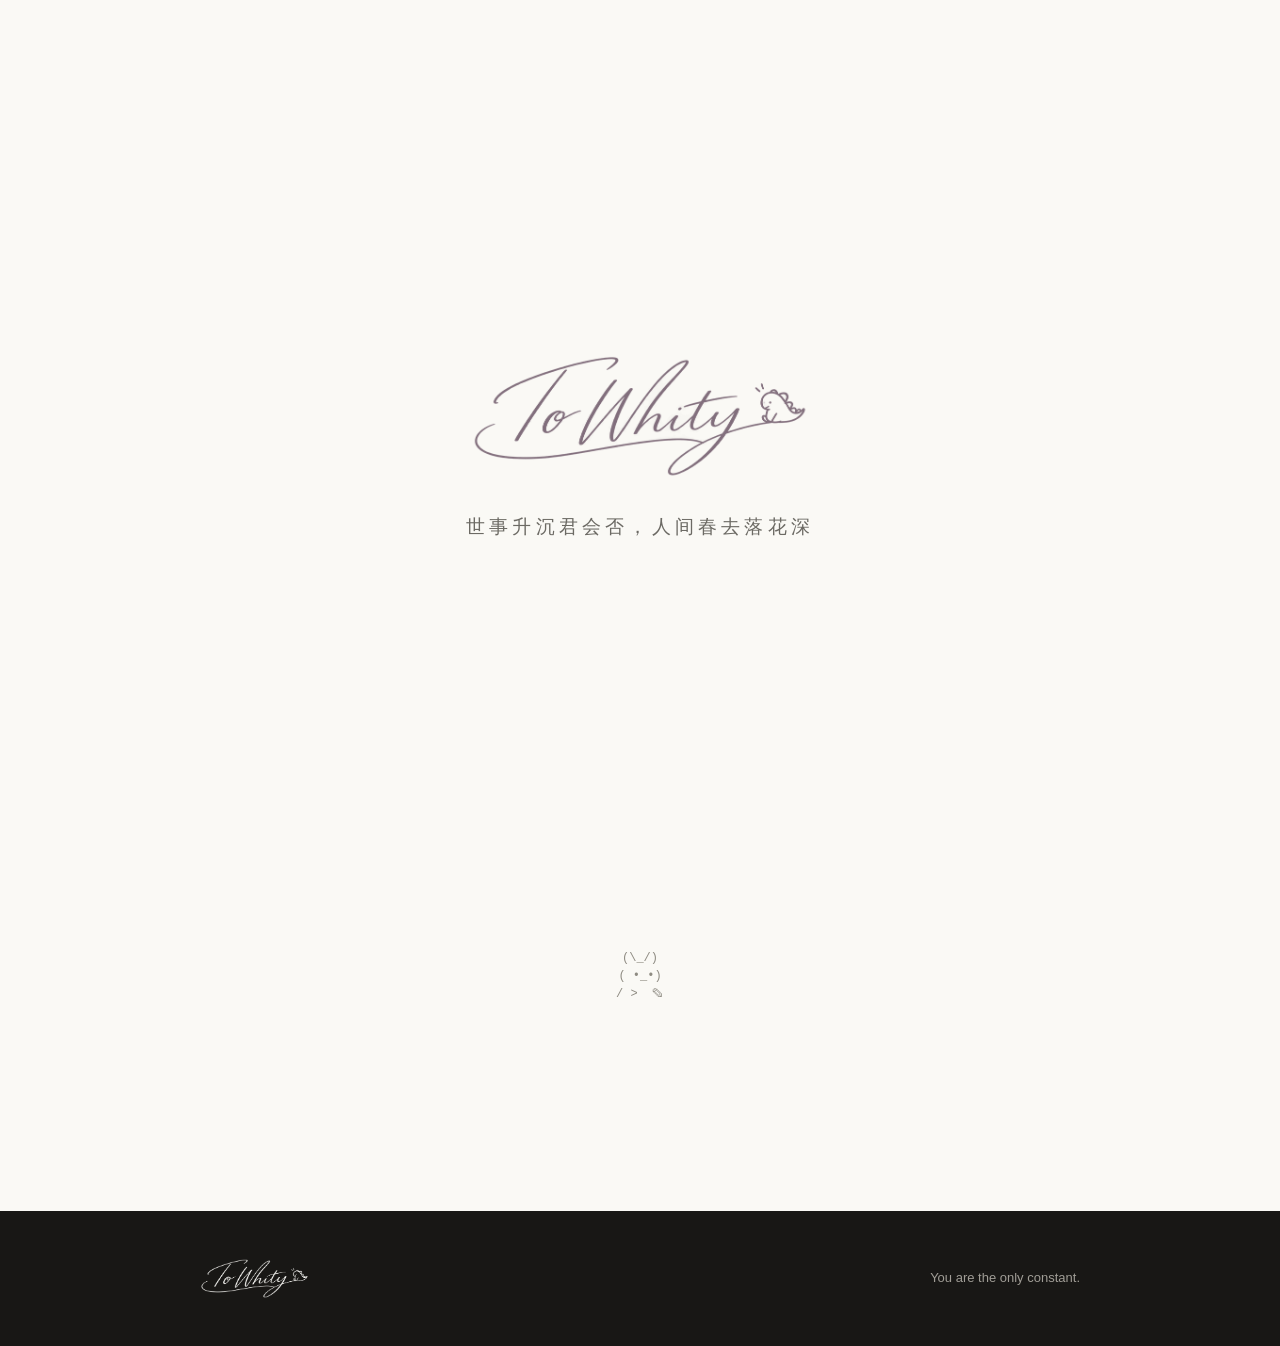
==== index.html @ 2bdd1238 "Update index.html" ====
<!DOCTYPE html>
<html lang="zh-CN">
<head>
<meta charset="UTF-8">
<meta name="viewport" content="width=device-width, initial-scale=1, viewport-fit=cover">
<meta name="theme-color" content="#faf9f5">
<meta name="description" content="You are the only constant.">
<title>To Whity.</title>
<link rel="preload" href="./fonts/noto-serif-sc-400.woff2" as="font" type="font/woff2" crossorigin>
<link rel="stylesheet" href="./assets/css/base.css">
</head>
<body>

<!-- ============ 开屏 ============ -->
<div id="splash" aria-hidden="true">
  <img class="splash-logo" src="./images/logo-towhity@2x.png" alt="" width="720" height="259" fetchpriority="high">
  <p class="splash-poem" data-text="世事升沉君会否，人间春去落花深">世事升沉君会否，人间春去落花深</p>
</div>

<!-- ============ 顶栏 ============ -->
<nav class="top-nav">
  <a class="nav-brand" href="./index.html">To Whity.</a>
  <a class="nav-link" href="./whityswritings.html">她的文章 →</a>
</nav>

<main>
  <p id="notice" class="muted" hidden></p>

  <a class="back" id="backLink" href="./index.html" hidden>
    <svg viewBox="0 0 16 16" fill="none" aria-hidden="true">
      <path d="M10 3.5 5.5 8 10 12.5" stroke="currentColor" stroke-width="1.6"
            stroke-linecap="round" stroke-linejoin="round"/>
    </svg>
    返回最新
  </a>

  <!-- ============ 正文 ============ -->
  <article>
    <p class="post-date" id="postDate" data-enter></p>
    <h1 id="title"></h1>
    <div id="text" class="text" data-enter></div>
    <div id="images" class="images"></div>
  </article>

  <!-- ============ 留言 ============ -->
  <section class="comments" data-enter>
    <h2 class="band-title">留言</h2>
    <form id="commentForm">
      <input id="commentName" type="text" maxlength="20" placeholder="昵称（可不填）">
      <textarea id="commentText" maxlength="500" rows="3" placeholder="说点什么…" required></textarea>
      <div class="comment-actions">
        <button type="submit" id="commentSubmit" class="btn-primary">发送</button>
        <span id="commentStatus"></span>
      </div>
    </form>
    <div id="commentList"><p class="muted">正在加载留言…</p></div>
  </section>

  <!-- ============ 归档 ============ -->
  <section class="archive" data-enter>
    <h2 class="band-title">历史文章</h2>
    <div id="archiveList"><p class="muted">正在加载…</p></div>
  </section>

  <!-- ============ 她的归档 ============ -->
  <section id="herArchive" data-enter hidden>
    <h2 class="band-title">whity's writings</h2>
    <div id="herArchiveList"></div>
  </section>

  <button class="bunny" id="bunnyBtn" title="whity's writings"
          onclick="location.href='whityedits.html'">
(\_/)
( •_•)
/ &gt;  ✎</button>
</main>

<!-- ============ 页脚 ============ -->
<footer class="site-footer">
  <div class="site-footer-inner">
    <span class="f-brand">
      <img class="f-logo" src="./images/logo-towhity-light@1x.png" alt="To Whity" width="320" height="115" loading="lazy">
    </span>
    <span class="f-note">You are the only constant.</span>
  </div>
</footer>

<!-- ============ 写点什么（隐藏弹窗） ============ -->
<div id="editModal" class="modal-mask">
  <div class="modal-card">
    <h3>写点什么</h3>
    <label class="modal-label" for="editTitle">标题</label>
    <input id="editTitle" type="text" placeholder="给这一篇起个名字">

    <label class="modal-label" for="editText">正文</label>
    <textarea id="editText" placeholder="从今天开始写…"></textarea>

    <label class="modal-label" for="editLockType">文章加密方式</label>
    <select id="editLockType">
      <option value="none">不加密（所有人都能看）</option>
      <option value="locked">直接上锁（只有 gyt 能解锁）</option>
      <option value="password">设置密码（输对密码就能看）</option>
    </select>

    <div id="editPwdBox" hidden>
      <label class="modal-label" for="editPwd">密码</label>
      <input id="editPwd" type="text" placeholder="设置一个密码">
    </div>

    <div class="modal-actions">
      <button id="editCancel" class="btn-secondary" type="button">取消</button>
      <button id="editSave" class="btn-primary" type="button">存进小抽屉</button>
    </div>
    <div id="editStatus" class="modal-status"></div>
  </div>
</div>

<script src="./assets/js/motion.js"></script>
<script>
(function () {
  'use strict';

  var WORKER_URL = 'https://empty-bird-fb8b.cedricmeng24.workers.dev';
  var INDEX_URL = './posts/index.json';

  var el = {};
  ['notice','backLink','title','postDate','text','images','commentForm',
   'commentName','commentText','commentSubmit','commentStatus','commentList',
   'archiveList','herArchive','herArchiveList'].forEach(function (id) {
    el[id] = document.getElementById(id);
  });

  var posts = [];
  var currentPostId = '';
  var pageReady = false;

  /* ---------- 工具 ---------- */

  function looksLikeFilename(s) {
    if (!s) return true;
    return /\.(jpe?g|png|gif|webp|bmp|svg|heic|avif)$/i.test(s.trim());
  }

  function showNotice(msg) {
    if (!el.notice) return;
    el.notice.textContent = msg;
    el.notice.hidden = false;
  }

  function queryId() {
    try {
      var sp = new URLSearchParams(location.search);
      return sp.get('post') || sp.get('p') || '';
    } catch (e) { return ''; }
  }

  function prettyDate(s) {
    var m = String(s || '').match(/^(\d{4})[-\/](\d{1,2})[-\/](\d{1,2})/);
    if (!m) return s || '';
    return m[1] + '年' + Number(m[2]) + '月' + Number(m[3]) + '日';
  }

  /* ---------- 正文渲染 ---------- */

  function renderPost(post, animate) {
    document.title = post.title || 'To Whity.';
    el.postDate.textContent = prettyDate(post.date);
    el.text.textContent = post.text || '';
    el.images.innerHTML = '';

    // 标题：第一次进来打字机，切换文章直接换
    if (animate) {
      TW.typeTitle(el.title, post.title || '(无标题)', function () {
        restartEnter(el.text);
      });
    } else {
      el.title.textContent = post.title || '(无标题)';
      restartEnter(el.text);
    }
    
    var imgs = Array.isArray(post.images) ? post.images : [];
    imgs.forEach(function (item) {
      if (!item || !item.src) return;

      var figure = document.createElement('figure');
      figure.setAttribute('data-enter', 'image');

      var img = document.createElement('img');
      img.src = item.src;
      img.alt = looksLikeFilename(item.alt) ? '' : (item.alt || '');
      img.loading = 'lazy';
      img.decoding = 'async';
      figure.appendChild(img);

      if (item.alt && !looksLikeFilename(item.alt)) {
        var cap = document.createElement('figcaption');
        cap.textContent = item.alt;
        figure.appendChild(cap);
      }

      el.images.appendChild(figure);
    });

    if (imgs.length) TW.Enter.watch(el.images.querySelectorAll('[data-enter]'));
  }

  function restartEnter(node) {
    if (!node || TW.reduceMotion) return;
    node.classList.remove('entered');
    node.classList.add('settled');
    // 强制重排后再标记，让过渡重新跑
    void node.offsetWidth;
    node.classList.remove('settled');
    requestAnimationFrame(function () {
      if (node.getBoundingClientRect().top < window.innerHeight) {
        node.classList.add('entered');
      } else {
        TW.Enter.watch([node]);
      }
    });
  }

  /* ---------- 归档（两层：月份 > 周） ---------- */

  function renderArchive() {
    el.archiveList.innerHTML = '';

    if (!posts.length) {
      el.archiveList.innerHTML = '<p class="muted">暂无历史文章。</p>';
      return;
    }

    TW.buildArchive(posts, currentPostId, {
      container: el.archiveList,
      newestOnly: true,
      onNavigate: function (id) { navigate(id); }
    });
  }

  /* ---------- 留言 ---------- */

  function renderComments(list) {
    el.commentList.innerHTML = '';

    if (!list.length) {
      el.commentList.innerHTML = '<p class="muted">还没有留言。</p>';
      return;
    }

    var frag = document.createDocumentFragment();
    list.forEach(function (c) {
      var div = document.createElement('div');
      div.className = 'comment';

      var head = document.createElement('div');
      head.className = 'comment-head';

      var name = document.createElement('span');
      name.className = 'comment-name';
      name.textContent = c.name || '匿名访客';

      var time = document.createElement('span');
      time.className = 'comment-time';
      time.textContent = c.localTime || '';

      head.appendChild(name);
      head.appendChild(time);

      var t = document.createElement('div');
      t.className = 'comment-body';
      t.textContent = c.text || '';

      div.appendChild(head);
      div.appendChild(t);
      frag.appendChild(div);
    });
    el.commentList.appendChild(frag);

    TW.Enter.watch(el.commentList.querySelectorAll('.comment'));
    Array.prototype.forEach.call(el.commentList.querySelectorAll('.comment'), function (n) {
      n.classList.add('entered');
    });
  }

  function loadComments() {
    if (!currentPostId) {
      el.commentList.innerHTML = '<p class="muted">还没有文章，无法留言。</p>';
      return;
    }

    el.commentList.innerHTML = '<p class="muted">正在加载留言…</p>';

    fetch(WORKER_URL + '/comments?post=' + encodeURIComponent(currentPostId) + '&_=' + Date.now())
      .then(function (res) {
        if (!res.ok) throw new Error('HTTP ' + res.status);
        return res.json();
      })
      .then(function (list) {
        renderComments(Array.isArray(list) ? list : []);
      })
      .catch(function () {
        el.commentList.innerHTML = '<p class="muted">留言加载失败。</p>';
      });
  }

  /* ---------- 文章切换 ---------- */

  function updateBackLink() {
    var isNewest = posts.length && posts[0].id === currentPostId;
    el.backLink.hidden = !posts.length || isNewest;
  }

  function showPost(id) {
    currentPostId = id;
    updateBackLink();
    renderArchive();
    loadComments();

    var entry = null;
    for (var i = 0; i < posts.length; i++) {
      if (posts[i].id === id) { entry = posts[i]; break; }
    }

    renderPost(entry || { id: id }, !pageReady);
    pageReady = true;

    fetch('./posts/' + encodeURIComponent(id) + '.json?v=' + Date.now(), { cache: 'no-store' })
      .then(function (res) {
        if (!res.ok) throw new Error('HTTP ' + res.status);
        return res.json();
      })
      .then(function (full) {
        renderPost(full, false);
      })
      .catch(function () {
        showNotice('文章正文加载失败，请稍后刷新页面。');
      });
  }

  function navigate(id) {
    try { history.pushState({ p: id }, '', '?post=' + encodeURIComponent(id)); } catch (e) {}
    showPost(id);
    window.scrollTo({ top: 0, behavior: TW.reduceMotion ? 'auto' : 'smooth' });
  }

  function loadLegacy() {
    currentPostId = 'legacy';
    el.backLink.hidden = true;
    renderArchive();

    fetch('./content.json?v=' + Date.now(), { cache: 'no-store' })
      .then(function (res) {
        if (!res.ok) throw new Error('HTTP ' + res.status);
        return res.json();
      })
      .then(function (data) {
        renderPost({
          title: data.title,
          text: data.text,
          images: data.images,
          date: data.updatedAt
        }, !pageReady);
        pageReady = true;
      })
      .catch(function () {
        renderPost({ title: '暂无内容', text: '后台还没有发布文章。' }, false);
      })
      .then(function () {
        loadComments();
      });
  }

  /* ---------- 启动 ---------- */

  function boot() {
    fetch(INDEX_URL + '?v=' + Date.now(), { cache: 'no-store' })
      .then(function (res) {
        if (!res.ok) return [];
        return res.json();
      })
      .then(function (data) {
        posts = Array.isArray(data) ? data : [];

        if (!posts.length) { loadLegacy(); return; }

        var id = queryId();
        var found = posts.some(function (p) { return p.id === id; });
        showPost(found ? id : posts[0].id);
      })
      .catch(function () {
        posts = [];
        loadLegacy();
      });
  }

  /* ---------- 留言提交 ---------- */

  el.commentForm.addEventListener('submit', function (e) {
    e.preventDefault();

    var content = el.commentText.value.trim();
    if (!content || !currentPostId) return;

    el.commentSubmit.disabled = true;
    el.commentStatus.textContent = '发送中…';
    el.commentStatus.className = '';

    fetch(WORKER_URL + '/comment', {
      method: 'POST',
      headers: { 'Content-Type': 'application/json' },
      body: JSON.stringify({
        post: currentPostId,
        name: el.commentName.value.trim(),
        text: content
      })
    })
      .then(function (res) {
        if (res.status === 429) throw new Error('发送太频繁，稍后再试。');
        if (!res.ok) throw new Error('HTTP ' + res.status);
        el.commentText.value = '';
        el.commentStatus.textContent = '已发送。';
        el.commentStatus.className = 'ok';
        return loadComments();
      })
      .catch(function (err) {
        el.commentStatus.textContent = '发送失败：' + err.message;
        el.commentStatus.className = 'error';
      })
      .then(function () {
        el.commentSubmit.disabled = false;
        setTimeout(function () {
          el.commentStatus.textContent = '';
          el.commentStatus.className = '';
        }, 3000);
      });
  });

  el.backLink.addEventListener('click', function (e) {
    e.preventDefault();
    if (posts.length) navigate(posts[0].id);
  });

  window.addEventListener('popstate', function () {
    if (!posts.length) return;
    var id = queryId();
    var found = posts.some(function (p) { return p.id === id; });
    showPost(found ? id : posts[0].id);
  });

  /* ---------- 她的归档 ---------- */

  function loadHerArticle() {
    fetch('./her_article.json?v=' + Date.now(), { cache: 'no-store' })
      .then(function (res) {
        if (!res.ok) return null;
        return res.json();
      })
      .then(function (data) {
        if (data === null) return;
        var list = Array.isArray(data) ? data : [data];
        if (!list.length) return;

        el.herArchive.hidden = false;
        el.herArchiveList.innerHTML = '';

        list.forEach(function (item) {
          var row = document.createElement('a');
          row.className = 'her-row';
          row.href = 'whityswritings.html?id=' + encodeURIComponent(item.id);

          var left = document.createElement('span');
          left.className = 't';
          left.textContent = item.title || '无题';
          if (item.lockType && item.lockType !== 'none') {
            var lock = document.createElement('span');
            lock.className = 'lock';
            lock.textContent = '🔒';
            left.appendChild(lock);
          }

          var right = document.createElement('span');
          right.className = 'd';
          right.textContent = (item.updatedAt || '').split(' ')[0] || '';

          row.appendChild(left);
          row.appendChild(right);
          el.herArchiveList.appendChild(row);
        });

        TW.Enter.watch(el.herArchiveList.querySelectorAll('.her-row'));
        Array.prototype.forEach.call(el.herArchiveList.querySelectorAll('.her-row'), function (n) {
          n.classList.add('entered');
        });
      })
      .catch(function () {});
  }

  /* ---------- 访问上报 ---------- */

  (function reportVisit() {
    try {
      fetch(WORKER_URL + '/log', {
        method: 'POST',
        headers: { 'Content-Type': 'application/json' },
        body: JSON.stringify({
          referer: document.referrer || '',
          language: navigator.language || '',
          screenSize: window.screen.width + 'x' + window.screen.height,
          page: location.href
        })
      }).catch(function () {});
    } catch (e) {}
  })();

  /* ---------- 开屏结束后才启动页面 ---------- */

  document.addEventListener('splash:done', function () {
    TW.Enter.init(document);
    boot();
    loadHerArticle();
  });

  // 兜底：如果没有 splash（直接删掉了），也要跑
  if (!document.getElementById('splash')) {
    TW.Enter.init(document);
    boot();
    loadHerArticle();
  }
})();

/* ==================== 写点什么（弹窗） ==================== */
(function () {
  const modal = document.getElementById('editModal');
  const lockType = document.getElementById('editLockType');
  const pwdBox = document.getElementById('editPwdBox');
  const cancelBtn = document.getElementById('editCancel');

  if (!modal) return;

  function openModal() { modal.classList.add('open'); }
  function closeModal() {
    modal.classList.remove('open');
    const st = document.getElementById('editStatus');
    if (st) { st.textContent = ''; st.className = 'modal-status'; }
  }

  lockType.addEventListener('change', function () {
    pwdBox.hidden = lockType.value !== 'password';
  });

  cancelBtn.addEventListener('click', closeModal);

  modal.addEventListener('click', function (e) {
    if (e.target === modal) closeModal();
  });

  document.addEventListener('keydown', function (e) {
    if (e.key === 'Escape' && modal.classList.contains('open')) closeModal();
  });

  window.__openEditModal = openModal;
})();
</script>
</body>
</html>
---- assets/css/base.css ----
/* ==========================================================================
   To Whity — 共享设计系统
   奶油 / 珊瑚 / 深墨（日记页）+ 紫（她的页面）
   来自 DESIGN-claude.md，alpha 版 Claude.com 设计体系
   ========================================================================== */

:root {
  /* ---- 主色 ---- */
  --primary: #cc785c;
  --primary-active: #ffb578;
  --primary-disabled: #e6dfd8;
  --primary-soft: rgba(66,185,131,1.00);

  /* ---- 墨色字阶 ---- */
  --ink: #141413;
  --body-strong: #252523;
  --body: #181715;
  --muted: #6c6a64;
  --muted-soft: #8e8b82;

  /* ---- 表面 ---- */
  --canvas: #faf9f5;
  --surface-soft: #f5f0e8;
  --surface-card: #efe9de;
  --surface-cream-strong: #e8e0d2;
  --surface-dark: #181715;
  --surface-dark-elevated: #252320;
  --surface-dark-soft: #1b315b;

  /* ---- 线 ---- */
  --hairline: #e6dfd8;
  --hairline-soft: #ebe6df;

  /* ---- 反色文字 ---- */
  --on-primary: #ffffff;
  --on-dark: #faf9f5;
  --on-dark-soft: #a09d96;

  /* ---- 状态 ---- */
  --accent-teal: #5db8a6;
  --accent-amber: #e8a55a;
  --success: #5db872;
  --warning: #d4a017;
  --error: #c64545;
  --error-soft: #fdf2f2;

  /* ---- 紫（她的页面）---- */
  --plum: #472153;
  --plum-soft: #ece2ee;
  --plum-tint: #faf8f7;
  --plum-mid: #8b5fa0;
  --plum-line: #ddd0e0;

  /* ---- 字体 ---- */
  --font-display: "Noto Serif SC Local", "Noto Serif SC", "Songti SC", "STSong", "SimSun", Georgia, serif;
  --font-body: -apple-system, BlinkMacSystemFont, "Segoe UI", "PingFang SC", "Hiragino Sans GB",
               "Microsoft YaHei", "Noto Sans SC", sans-serif;
  --font-mono: "JetBrains Mono", "Cascadia Code", Consolas, "Courier New", monospace;

  /* ---- 圆角 ---- */
  --r-xs: 4px;
  --r-sm: 6px;
  --r-md: 8px;
  --r-lg: 12px;
  --r-xl: 16px;
  --r-pill: 9999px;

  /* ---- 间距 ---- */
  --s-1: 4px;
  --s-2: 8px;
  --s-3: 12px;
  --s-4: 16px;
  --s-5: 20px;
  --s-6: 24px;
  --s-8: 32px;
  --s-12: 48px;
  --s-24: 96px;

  /* ---- 唯一允许的阴影 ---- */
  --shadow: 0 1px 3px rgba(20, 20, 19, 0.08);
  --max-w: 720px;
}

/* ==========================================================================
   标题字体（子集化内嵌，见 fonts/）
   ========================================================================== */
@font-face {
  font-family: "Noto Serif SC Local";
  src: url("../fonts/noto-serif-sc-400.woff2") format("woff2");
  font-weight: 400;
  font-style: normal;
  font-display: swap;
}

/* ==========================================================================
   基础
   ========================================================================== */
*, *::before, *::after { box-sizing: border-box; }

html { -webkit-text-size-adjust: 100%; }

body {
  margin: 0;
  background: var(--canvas);
  color: var(--body);
  font-family: var(--font-body);
  font-size: 16px;
  line-height: 1.7;
  -webkit-font-smoothing: antialiased;
  -moz-osx-font-smoothing: grayscale;
  text-rendering: optimizeLegibility;
}

img { max-width: 100%; height: auto; display: block; }

button { font-family: inherit; cursor: pointer; }
input, textarea, select { font-family: inherit; font-size: inherit; color: var(--ink); }

::selection { background: var(--primary-soft); color: var(--ink); }

/* 键盘可达性：只在键盘操作时显示焦点环 */
:focus-visible {
  outline: 2px solid var(--primary);
  outline-offset: 2px;
}

/* ==========================================================================
   顶栏
   ========================================================================== */
.top-nav {
  position: sticky;
  top: 0;
  z-index: 50;
  height: 64px;
  display: flex;
  align-items: center;
  justify-content: space-between;
  padding: 0 var(--s-6);
  background: rgba(250, 249, 245, 0.88);
  backdrop-filter: saturate(180%) blur(12px);
  -webkit-backdrop-filter: saturate(180%) blur(12px);
  border-bottom: 1px solid var(--hairline);
}

/* 顶栏在页面滚下去时才显形，避免和开屏打架 */
.top-nav {
  opacity: 0;
  transform: translateY(-8px);
  transition: opacity 0.6s ease, transform 0.6s ease;
}
body.booted .top-nav {
  opacity: 1;
  transform: none;
}

.nav-brand {
  display: inline-flex;
  align-items: center;
  gap: var(--s-2);
  font-family: var(--font-display);
  font-weight: 400;
  font-size: 17px;
  letter-spacing: -0.2px;
  color: var(--ink);
  text-decoration: none;
}

.nav-brand::before {
  content: "";
  width: 8px;
  height: 8px;
  border-radius: var(--r-pill);
  background: var(--primary);
  flex: none;
}

.nav-link {
  font-size: 14px;
  font-weight: 500;
  color: var(--muted);
  text-decoration: none;
  padding: var(--s-2) var(--s-3);
  border-radius: var(--r-sm);
  transition: color 0.15s ease, background-color 0.15s ease;
  white-space: nowrap;
}
.nav-link:hover { color: var(--ink); background: var(--surface-soft); }
.nav-link:active { background: var(--surface-card); }

/* ==========================================================================
   版心
   ========================================================================== */
main {
  max-width: var(--max-w);
  margin: 0 auto;
  padding: var(--s-12) var(--s-6) var(--s-24);
}

@media (max-width: 767px) {
  main { padding: var(--s-8) var(--s-5) var(--s-12); }
}

/* ==========================================================================
   开屏
   ========================================================================== */
#splash {
  position: fixed;
  inset: 0;
  z-index: 9999;
  display: flex;
  flex-direction: column;
  align-items: center;
  justify-content: center;
  gap: var(--s-8);
  background: var(--canvas);
  transition: opacity 0.7s cubic-bezier(0.4, 0, 0.2, 1), visibility 0.7s;
}

#splash.done {
  opacity: 0;
  visibility: hidden;
  pointer-events: none;
}

#splash .splash-logo {
  width: min(340px, 62vw);
  height: auto;
  opacity: 0;
  transform: translateY(10px) scale(0.985);
  animation: splashLogo 0.95s cubic-bezier(0.22, 1, 0.36, 1) 0.15s forwards;
}

@keyframes splashLogo {
  to { opacity: 1; transform: none; }
}

#splash .splash-poem {
  font-family: var(--font-display);
  font-weight: 400;
  font-size: clamp(15px, 3.6vw, 19px);
  line-height: 1.9;
  letter-spacing: 0.22em;
  color: var(--muted);
  text-align: center;
  margin: 0;
  padding: 0 var(--s-6);
  /* 逐字淡入由 JS 拆字后控制 */
}

#splash .splash-poem .ch {
  display: inline-block;
  opacity: 0;
  transform: translateY(6px);
  animation: poemIn 0.5s cubic-bezier(0.22, 1, 0.36, 1) forwards;
}

@keyframes poemIn {
  to { opacity: 1; transform: none; }
}

/* 尊重系统「减少动态效果」 */
@media (prefers-reduced-motion: reduce) {
  #splash .splash-logo,
  #splash .splash-poem .ch { animation-duration: 0.01ms !important; opacity: 1; transform: none; }
  #splash { transition-duration: 0.01ms; }
}

/* ==========================================================================
   入场动画（滚动触发）
   ========================================================================== */
[data-enter] {
  opacity: 0;
  transform: translateY(14px);
  transition: opacity 1.2s cubic-bezier(0.22, 1, 0.36, 1),
              transform 1.2s cubic-bezier(0.22, 1, 0.36, 1);
  will-change: opacity, transform;
}

[data-enter].entered {
  opacity: 1;
  transform: none;
}

/* 动画结束后移出合成层，省内存 */
[data-enter].settled { will-change: auto; }

/* 图片入场稍微慢一点、带轻微缩放 */
[data-enter="image"] {
  transform: translateY(10px) scale(0.994);
}
[data-enter="image"].entered { transform: none; }

@media (prefers-reduced-motion: reduce) {
  [data-enter] { opacity: 1; transform: none; transition: none; }
}

/* ==========================================================================
   文章
   ========================================================================== */
.post-date {
  display: flex;
  align-items: center;
  gap: var(--s-3);
  font-size: 13px;
  font-weight: 500;
  letter-spacing: 0.04em;
  color: var(--muted-soft);
  margin: 0 0 var(--s-4);
}

.post-date::after {
  content: "";
  flex: 1;
  height: 1px;
  background: var(--hairline);
}

#title {
  font-family: var(--font-display);
  font-weight: 400;
  font-size: 36px;
  line-height: 1.2;
  letter-spacing: -0.5px;
  color: var(--ink);
  margin: 0 0 var(--s-3);
  word-break: break-word;
  min-height: 1.2em; /* 打字机开始前占位，防止跳动 */
}

/* 打字机光标 */
#title::after {
  content: "";
  display: inline-block;
  width: 2px;
  height: 0.92em;
  margin-left: 3px;
  vertical-align: -0.08em;
  background: var(--primary);
  opacity: 0;
  animation: caret 1.05s steps(1) infinite;
}

#title.typing::after { opacity: 1; }

/* 标题为空时不显示光标 */
#title:empty::after { display: none; }

@keyframes caret {
  0%, 49% { opacity: 1; }
  50%, 100% { opacity: 0; }
}

#title .ch {
  display: inline-block;
}

.text {
  font-size: 18px;
  line-height: 1.85;
  color: var(--body);
  white-space: pre-wrap;
  word-break: break-word;
  overflow-wrap: anywhere;
}

.text p { margin: 0 0 1.1em; }

.images {
  display: flex;
  flex-direction: column;
  gap: var(--s-4);
  margin: var(--s-8) 0 0;
}

.images figure {
  margin: 0;
  border-radius: var(--r-lg);
  overflow: hidden;
  background: var(--surface-soft);
}

.images img {
  width: 100%;
  display: block;
}

.images figcaption {
  font-size: 13px;
  color: var(--muted-soft);
  padding: var(--s-3) var(--s-4);
  background: var(--surface-soft);
}

/* 返回 */
.back {
  display: inline-flex;
  align-items: center;
  gap: var(--s-2);
  font-size: 14px;
  font-weight: 500;
  color: var(--muted);
  text-decoration: none;
  padding: var(--s-2) var(--s-3) var(--s-2) 0;
  margin-bottom: var(--s-6);
  transition: color 0.15s ease;
}
.back:hover { color: var(--primary); }
.back svg { width: 15px; height: 15px; flex: none; }

/* ==========================================================================
   区块标题
   ========================================================================== */
.band-title {
  font-family: var(--font-display);
  font-weight: 400;
  font-size: 26px;
  line-height: 1.25;
  letter-spacing: -0.3px;
  color: var(--ink);
  margin: 0 0 var(--s-6);
}

section { margin-top: var(--s-24); }
section:first-of-type { margin-top: var(--s-12); }

.muted { color: var(--muted-soft); font-size: 14px; margin: 0; }

/* ==========================================================================
   留言
   ========================================================================== */
.comments form {
  background: var(--surface-card);
  border-radius: var(--r-lg);
  padding: var(--s-6);
  display: flex;
  flex-direction: column;
  gap: var(--s-3);
}

.comments input[type="text"],
.comments textarea {
  width: 100%;
  background: var(--canvas);
  border: 1px solid transparent;
  border-radius: var(--r-md);
  padding: 10px var(--s-4);
  font-size: 15px;
  color: var(--ink);
  transition: border-color 0.15s ease, box-shadow 0.15s ease;
  resize: vertical;
}

.comments input[type="text"] { height: 40px; }
.comments textarea { min-height: 80px; line-height: 1.6; }

.comments input::placeholder,
.comments textarea::placeholder { color: var(--muted-soft); }

.comments input[type="text"]:focus,
.comments textarea:focus {
  outline: none;
  border-color: var(--primary);
  box-shadow: 0 0 0 3px rgba(204, 120, 92, 0.15);
}

.comment-actions {
  display: flex;
  align-items: center;
  gap: var(--s-3);
  flex-wrap: wrap;
}

.comment-actions .btn-primary {
  flex: none;            /* 禁止被压缩 */
  min-width: 76px;
}

#commentStatus { font-size: 13px; color: var(--muted-soft); }
#commentStatus.error { color: var(--error); }
#commentStatus.ok { color: var(--success); }

/* 留言条目 */
.comment {
  background: var(--surface-soft);
  border-radius: var(--r-lg);
  padding: var(--s-4) var(--s-5);
  margin-top: var(--s-3);
}

.comment-head {
  display: flex;
  align-items: baseline;
  justify-content: space-between;
  gap: var(--s-3);
  margin-bottom: var(--s-1);
}

.comment-name {
  font-size: 14px;
  font-weight: 500;
  color: var(--ink);
}

.comment-time {
  font-size: 12px;
  color: var(--muted-soft);
  font-variant-numeric: tabular-nums;
  flex: none;
}

.comment-body {
  font-size: 15px;
  line-height: 1.7;
  color: var(--body);
  white-space: pre-wrap;
  word-break: break-word;
  overflow-wrap: anywhere;
}

/* ==========================================================================
   按钮
   ========================================================================== */
.btn-primary {
  display: inline-flex;
  align-items: center;
  justify-content: center;
  gap: var(--s-2);
  height: 40px;
  padding: 0 var(--s-5);
  background: var(--primary);
  color: var(--on-primary);
  border: none;
  border-radius: var(--r-md);
  font-size: 14px;
  font-weight: 500;
  letter-spacing: 0.01em;
  white-space: nowrap;
  transition: background-color 0.15s ease, transform 0.1s ease;
}
.btn-primary:hover { background: var(--primary-active); }
.btn-primary:active { transform: scale(0.985); }
.btn-primary:disabled { background: var(--primary-disabled); color: var(--muted-soft); cursor: default; }

.btn-secondary {
  display: inline-flex;
  align-items: center;
  justify-content: center;
  gap: var(--s-2);
  height: 40px;
  padding: 0 var(--s-5);
  background: var(--canvas);
  color: var(--body-strong);
  border: 1px solid var(--hairline);
  border-radius: var(--r-md);
  font-size: 14px;
  font-weight: 500;
  transition: background-color 0.15s ease, border-color 0.15s ease, transform 0.1s ease;
}
.btn-secondary:hover { background: var(--surface-soft); border-color: var(--surface-cream-strong); }
.btn-secondary:active { transform: scale(0.985); }

.btn-text {
  background: none;
  border: none;
  color: var(--primary);
  font-size: 14px;
  font-weight: 500;
  padding: var(--s-2) 0;
  transition: color 0.15s ease;
}
.btn-text:hover { color: var(--primary-active); }

/* ==========================================================================
   两层归档：月份 > 周
   ========================================================================== */
.archive-month {
  margin-bottom: var(--s-6);
}

.month-head {
  display: flex;
  align-items: center;
  gap: var(--s-3);
  width: 100%;
  background: none;
  border: none;
  border-bottom: 1px solid var(--hairline);
  padding: var(--s-3) 0;
  margin-bottom: var(--s-1);
  text-align: left;
  color: var(--ink);
}

.month-head .label {
  font-family: var(--font-display);
  font-size: 19px;
  font-weight: 400;
  letter-spacing: -0.1px;
}

.month-head .count {
  font-size: 12px;
  color: var(--muted-soft);
  font-variant-numeric: tabular-nums;
}

.month-head .chev {
  margin-left: auto;
  width: 16px;
  height: 16px;
  color: var(--muted-soft);
  transition: transform 0.32s cubic-bezier(0.22, 1, 0.36, 1);
  flex: none;
}

.archive-month.collapsed .month-head .chev { transform: rotate(-90deg); }

/* 折叠体：用 grid-template-rows 0fr/1fr 做高度动画，无需测量像素 */
.month-body {
  display: grid;
  grid-template-rows: 1fr;
  transition: grid-template-rows 0.36s cubic-bezier(0.22, 1, 0.36, 1);
}

.archive-month.collapsed .month-body { grid-template-rows: 0fr; }

.month-body > .month-body-inner {
  overflow: hidden;
  min-height: 0;
}

/* 周 */
.archive-week { margin-top: var(--s-1); }

.week-head {
  display: flex;
  align-items: center;
  gap: var(--s-3);
  width: 100%;
  background: none;
  border: none;
  padding: var(--s-2) var(--s-1);
  text-align: left;
  color: var(--muted);
  border-radius: var(--r-sm);
  transition: background-color 0.15s ease;
}
.week-head:hover { background: var(--surface-soft); }

.week-head .label {
  font-size: 13px;
  font-weight: 500;
  letter-spacing: 0.02em;
}

.week-head .count {
  font-size: 12px;
  color: var(--muted-soft);
  font-variant-numeric: tabular-nums;
}

.week-head .chev {
  margin-left: auto;
  width: 14px;
  height: 14px;
  color: var(--muted-soft);
  transition: transform 0.3s cubic-bezier(0.22, 1, 0.36, 1);
  flex: none;
}

.archive-week.collapsed .week-head .chev { transform: rotate(-90deg); }

.week-body {
  display: grid;
  grid-template-rows: 1fr;
  transition: grid-template-rows 0.32s cubic-bezier(0.22, 1, 0.36, 1);
}

.archive-week.collapsed .week-body { grid-template-rows: 0fr; }

.week-body > .week-body-inner {
  overflow: hidden;
  min-height: 0;
  padding-top: var(--s-1);
}

/* 文章条目 */
.post-row {
  display: block;
  padding: var(--s-3) var(--s-4);
  margin-bottom: var(--s-1);
  background: var(--surface-soft);
  border-left: 2px solid transparent;
  border-radius: var(--r-sm);
  text-decoration: none;
  transition: background-color 0.15s ease, border-color 0.15s ease;
}

.post-row:hover { background: var(--surface-card); }

.post-row.current {
  background: var(--surface-card);
  border-left-color: var(--primary);
}

.post-row .t {
  display: block;
  font-size: 15px;
  font-weight: 500;
  color: var(--ink);
  line-height: 1.45;
  word-break: break-word;
}

.post-row .d {
  display: block;
  font-size: 12px;
  color: var(--muted-soft);
  margin-top: 3px;
  font-variant-numeric: tabular-nums;
}

/* ==========================================================================
   她的归档（紫色区）
   ========================================================================== */
#herArchive {
  background: var(--plum-tint);
  border-radius: var(--r-lg);
  padding: var(--s-8) var(--s-6);
  margin-top: var(--s-12);
  border: 1px solid var(--plum-line);
}

#herArchive .band-title {
  color: var(--plum);
  font-size: 22px;
  margin-bottom: var(--s-4);
  display: flex;
  align-items: center;
  gap: var(--s-2);
}

.her-row {
  display: flex;
  align-items: baseline;
  justify-content: space-between;
  gap: var(--s-4);
  padding: var(--s-3) var(--s-1);
  border-bottom: 1px solid var(--plum-line);
  text-decoration: none;
  transition: background-color 0.15s ease;
  border-radius: var(--r-xs);
}

.her-row:last-child { border-bottom: none; }

.her-row:hover { background: var(--plum-soft); }

.her-row .t {
  font-size: 15px;
  color: var(--plum);
  line-height: 1.5;
  word-break: break-word;
}

.her-row .d {
  font-size: 12px;
  color: var(--plum-mid);
  flex: none;
  font-variant-numeric: tabular-nums;
}

.her-row .lock {
  font-size: 12px;
  margin-left: var(--s-2);
  opacity: 0.75;
}

/* ==========================================================================
   兔子入口
   ========================================================================== */
.bunny {
  display: block;
  margin: var(--s-24) auto 0;
  padding: var(--s-4);
  background: none;
  border: none;
  font-family: var(--font-mono);
  font-size: 12px;
  line-height: 1.5;
  color: var(--muted-soft);
  text-align: center;
  white-space: pre;
  border-radius: var(--r-md);
  transition: color 0.2s ease, transform 0.2s ease, background-color 0.2s ease;
}

.bunny:hover {
  color: var(--primary);
  background: var(--surface-soft);
  transform: translateY(-2px);
}

.bunny:active { transform: translateY(0); }

/* ==========================================================================
   页脚
   ========================================================================== */
.site-footer {
  background: var(--surface-dark);
  color: var(--on-dark-soft);
  padding: var(--s-12) var(--s-6);
  margin-top: var(--s-24);
}

.site-footer-inner {
  max-width: 880px;
  margin: 0 auto;
  display: flex;
  align-items: center;
  justify-content: space-between;
  gap: var(--s-6);
  flex-wrap: wrap;
}

.f-brand {
  display: flex;
  align-items: center;
  gap: var(--s-3);
  font-family: var(--font-display);
  font-weight: 400;
  font-size: 17px;
  color: var(--on-dark);
}

.f-logo {
  display: block;
  height: 39px;
  width: auto;
  opacity: 0.98;
  transition: opacity 0.2s ease;
}

.f-brand:hover .f-logo { opacity: 1; }

.f-note {
  font-size: 13px;
  color: var(--on-dark-soft);
}

@media (max-width: 767px) {
  .site-footer-inner { flex-direction: column; align-items: flex-start; gap: var(--s-3); }
  .site-footer { padding: var(--s-8) var(--s-5); }
  .bunny { margin-top: var(--s-12); }
}

/* ==========================================================================
   弹窗
   ========================================================================== */
.modal-mask {
  position: fixed;
  inset: 0;
  z-index: 200;
  display: flex;
  align-items: center;
  justify-content: center;
  padding: var(--s-4);
  background: rgba(20, 20, 19, 0.42);
  backdrop-filter: blur(3px);
  -webkit-backdrop-filter: blur(3px);
  opacity: 0;
  visibility: hidden;
  transition: opacity 0.24s ease, visibility 0.24s;
}

.modal-mask.open { opacity: 1; visibility: visible; }

.modal-card {
  width: 100%;
  max-width: 520px;
  max-height: 88vh;
  overflow-y: auto;
  background: var(--canvas);
  border-radius: var(--r-xl);
  padding: var(--s-6);
  box-shadow: var(--shadow);
  transform: translateY(12px) scale(0.99);
  transition: transform 0.28s cubic-bezier(0.22, 1, 0.36, 1);
}

.modal-mask.open .modal-card { transform: none; }

.modal-card h3 {
  font-family: var(--font-display);
  font-weight: 400;
  font-size: 22px;
  color: var(--ink);
  margin: 0 0 var(--s-6);
  letter-spacing: -0.2px;
}

.modal-label {
  display: block;
  font-size: 12px;
  font-weight: 500;
  letter-spacing: 0.04em;
  color: var(--muted);
  margin: var(--s-4) 0 var(--s-2);
}

.modal-card input[type="text"],
.modal-card textarea,
.modal-card select {
  width: 100%;
  background: var(--surface-soft);
  border: 1px solid transparent;
  border-radius: var(--r-md);
  padding: 10px var(--s-3);
  font-size: 15px;
  transition: border-color 0.15s ease, box-shadow 0.15s ease, background-color 0.15s ease;
}

.modal-card input[type="text"] { height: 40px; }
.modal-card textarea { min-height: 140px; resize: vertical; line-height: 1.6; }

.modal-card input:focus,
.modal-card textarea:focus,
.modal-card select:focus {
  outline: none;
  background: var(--canvas);
  border-color: var(--primary);
  box-shadow: 0 0 0 3px rgba(204, 120, 92, 0.15);
}

.modal-actions {
  display: flex;
  justify-content: flex-end;
  gap: var(--s-3);
  margin-top: var(--s-6);
}

.modal-status {
  font-size: 13px;
  color: var(--muted-soft);
  margin-top: var(--s-3);
  min-height: 1.2em;
}

.modal-status.error { color: var(--error); }

/* ==========================================================================
   响应式
   ========================================================================== */
@media (max-width: 767px) {
  #title { font-size: 28px; letter-spacing: -0.3px; }
  .band-title { font-size: 22px; }
  .comments form { padding: var(--s-4); }
  .text { font-size: 17px; line-height: 1.85; }
}

@media (min-width: 768px) and (max-width: 1023px) {
  #title { font-size: 32px; }
}

/* 深色模式：保持奶白，但让系统 UI 跟随 */
@media (prefers-color-scheme: dark) {
  /* 刻意不切换配色——奶白 canvas 就是这个站的品牌，
     强行反色会毁掉 Claude 体系的呼吸感 */
}
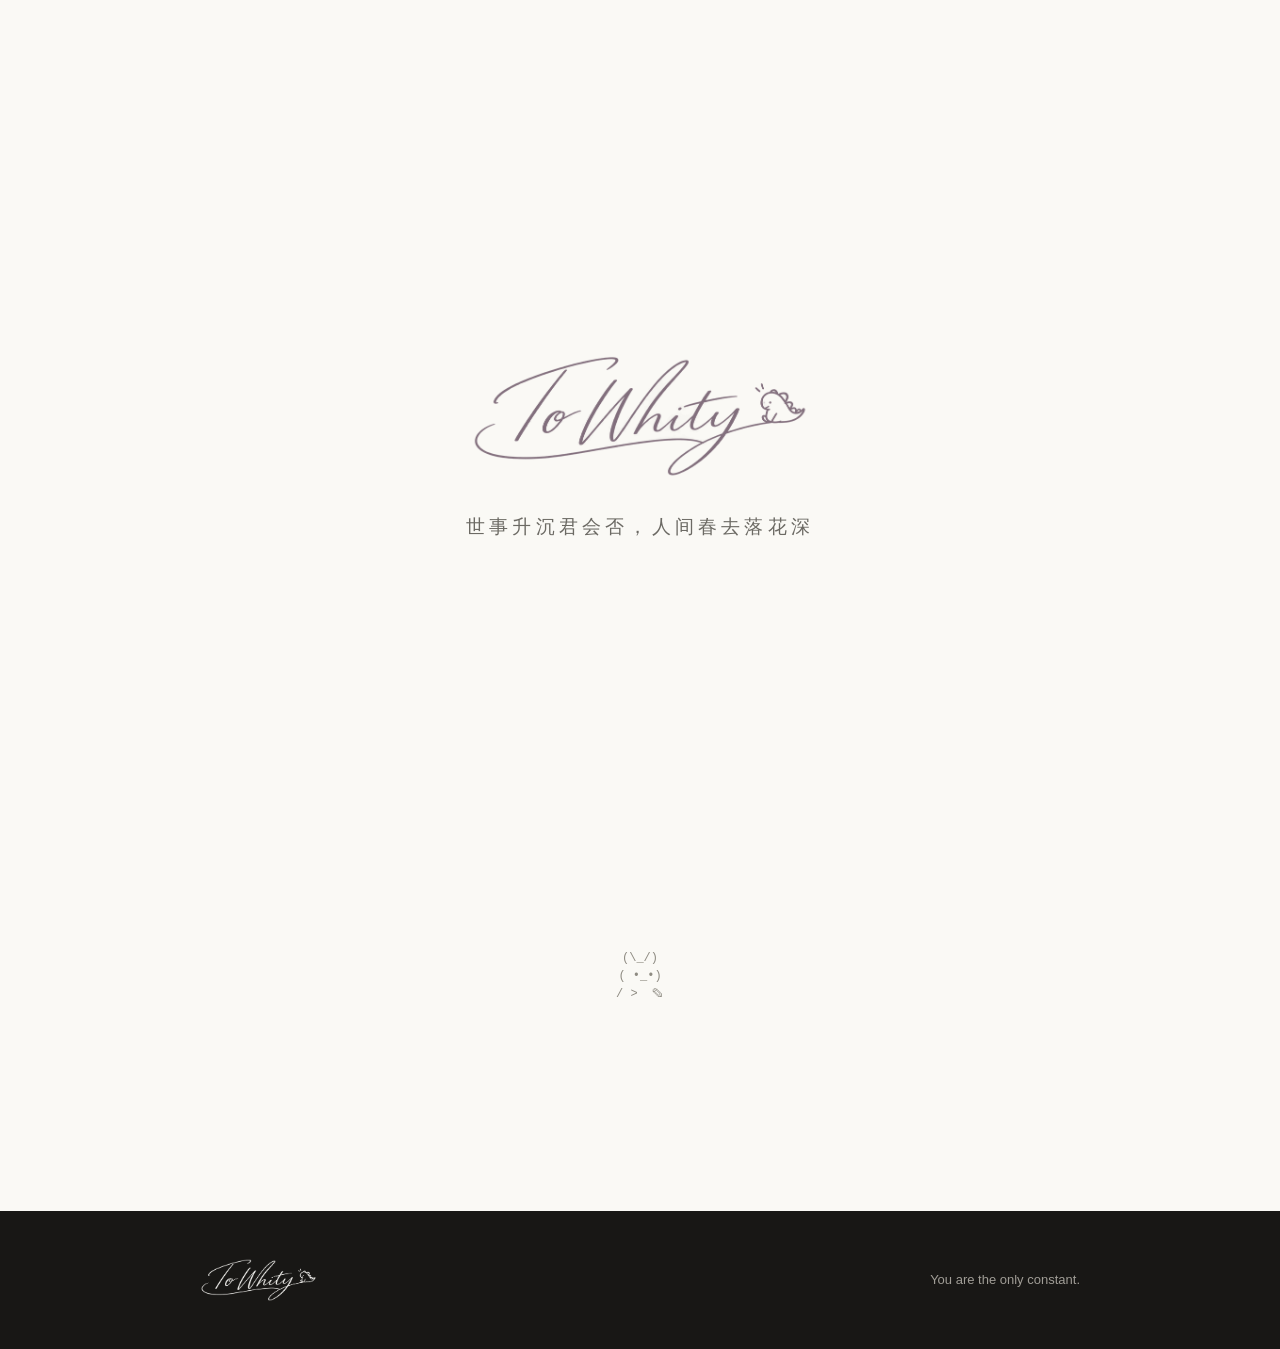
==== commit ebb48964: "Update index.html" ====
--- a/index.html
+++ b/index.html
@@ -207,10 +207,8 @@
   function restartEnter(node) {
     if (!node || TW.reduceMotion) return;
     node.classList.remove('entered');
-    node.classList.add('settled');
     // 强制重排后再标记，让过渡重新跑
     void node.offsetWidth;
-    node.classList.remove('settled');
     requestAnimationFrame(function () {
       if (node.getBoundingClientRect().top < window.innerHeight) {
         node.classList.add('entered');
@@ -561,5 +559,13 @@
   window.__openEditModal = openModal;
 })();
 </script>
+<script>
+(function() {
+  var hm = document.createElement("script");
+  hm.src = "https://hm.baidu.com/hm.js?d5b3e77cad6ac44361fceff683878460";
+  var s = document.getElementsByTagName("script")[0];
+  s.parentNode.insertBefore(hm, s);
+})();
+</script>
 </body>
 </html>
--- a/assets/css/base.css
+++ b/assets/css/base.css
@@ -1,4 +1,4 @@
-/* ==========================================================================
+﻿/* ==========================================================================
    To Whity — 共享设计系统
    奶油 / 珊瑚 / 深墨（日记页）+ 紫（她的页面）
    来自 DESIGN-claude.md，alpha 版 Claude.com 设计体系
@@ -116,7 +116,9 @@
 button { font-family: inherit; cursor: pointer; }
 input, textarea, select { font-family: inherit; font-size: inherit; color: var(--ink); }
 
-::selection { background: var(--primary-soft); color: var(--ink); }
+/* 选区：深藏青底 + 奶白字 */
+::selection { background: #1b315b; color: #faf9f5; }
+::-moz-selection { background: #1b315b; color: #faf9f5; }
 
 /* 键盘可达性：只在键盘操作时显示焦点环 */
 :focus-visible {
@@ -271,8 +273,8 @@
 [data-enter] {
   opacity: 0;
   transform: translateY(14px);
-  transition: opacity 1.2s cubic-bezier(0.22, 1, 0.36, 1),
-              transform 1.2s cubic-bezier(0.22, 1, 0.36, 1);
+  transition: opacity 2.0s cubic-bezier(0.22, 1, 0.36, 1),
+              transform 2.0s cubic-bezier(0.22, 1, 0.36, 1);
   will-change: opacity, transform;
 }
 
@@ -835,7 +837,7 @@
 
 .f-logo {
   display: block;
-  height: 39px;
+  height: 42px;
   width: auto;
   opacity: 0.98;
   transition: opacity 0.2s ease;
